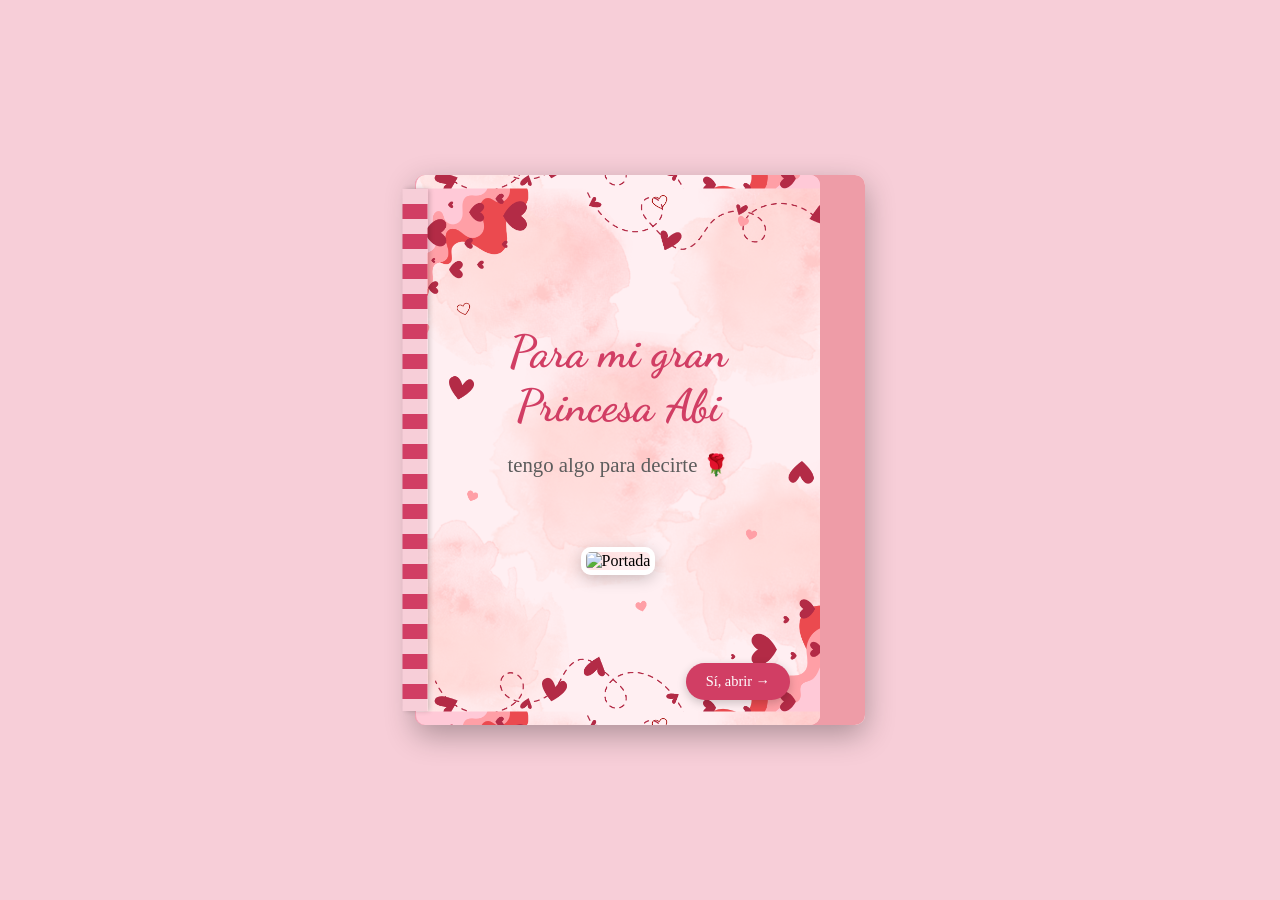
==== index.html @ c31b783d "fix github pages structure" ====
<!DOCTYPE html>
<html lang="es">
<head>
    <meta charset="UTF-8">
    <meta name="viewport" content="width=device-width, initial-scale=1.0">
    <title>Para ti ❤️</title>
    <link rel="stylesheet" href="style.css">
</head>

 <!--   



Contáctame:

    * Invitame un café
 https://buymeacoffee.com/alexx.dev

    * Portafolio Web
 https://alexxdev.vercel.app

    * Sigueme en tiktok
 https://www.tiktok.com/@alexx.dev?is_from_webapp=1&sender_device=pc 
 
    *Canal de WhatsApp
 https://whatsapp.com/channel/0029VazQEXq90x2vIdNkrH1p

 
 WhatsApp: +52 1 55 6628 1018

-->
<body>

    <video id="background-video" autoplay loop muted>
        <source src="video.mp4" type="video/mp4">
    </video>

    <div id="book" class="book">
        <div class="spiral"></div>
        <div class="back-cover"></div>

        <div id="p1" class="paper">
            <div class="front">
                <div id="f1" class="front-content">
                    <div class="page-main-content">
                        <h1>Para mi gran Princesa Abi</h1>
                        <p>tengo algo para decirte 🌹</p>
                        <img src="f1.png" alt="Portada" class="cover-image">
                    </div>
                    <button class="next-btn">Sí, abrir &rarr;</button>
                </div>
            </div>
            <div class="back">
                <div id="b1" class="back-content">
                    <div class="page-main-content">
                        <h2>Eres mi todo 🏠</h2>
                        <p>quiero que sepas que le doy gracias a Dios por haberme puesto en el camino a ti , xq tu eres esa persona que tanto soñe y que un dia amaria con todo mi corazón, Te amo y siempre lo hare </p>
                    </div>
                    <button class="prev-btn">&larr; Anterior</button>
                </div>
            </div>
        </div>

        <div id="p2" class="paper">
            <div class="front">
                <div id="f2" class="front-content">
                    <div class="page-main-content">
                        <img src="f2.png" alt="Foto Juntos 1" class="page-image">
                        <p style="margin-top:10px; margin-bottom: 20px;">Cada momento a tu lado es lo mejor que me ha pasado.</p>
                    </div>
                    <button class="next-btn">Siguiente &rarr;</button>
                </div>
            </div>
            <div class="back">
                <div id="b2" class="back-content">
                    <div class="page-main-content">
                        <img src="f3.png" alt="Foto Juntos 2" class="page-image">
                        <p style="margin-top:10px; margin-bottom: 20px;">Y cada sonrisa tuya ilumina mi alma.</p>
                    </div>
                    <button class="prev-btn">&larr; Anterior</button>
                </div>
            </div>
        </div>

        <div id="p3" class="paper">
            <div class="front">
                <div id="f3" class="front-content">
                    <div class="page-main-content">
                        <h2>tú ❤️</h2>
                        <p>Yo Bryan Samuel Te amare toda la vida y quiero construir ese futuro lindo contigo, tener nuestra familia xq tu eres mi vida entera  y mi razon de ser . Me enamore de una persona increible de mi princesa, cada beso , cada sonrisa , me encanta . </p>
                    </div>
                    <button class="next-btn">Siguiente &rarr;</button>
                </div>
            </div>
            <div class="back">
                <div id="b3" class="back-content">
                    <div class="page-main-content">
                        <h1>Te Amo Infinitamente</h1>
                        <p>Gracias por ser como eres , por cuidarme , por amarme y quiero ser todo para ti, me quiero casar contigo y lo lograremos . TE AMOOOOOO ABI , TE AMO MI AMORRR 💖</p>
                        <img src="f4.png" alt="Final" class="cover-image">
                    </div>
                    <button class="prev-btn">&larr; Volver</button>
                </div>
            </div>
        </div>  
    </div>

    <div id="lock-modal" class="hidden">
        <div class="modal-content">
            <div class="floating-hearts">💖</div>
            <div class="lock-icon">🔒✨</div>
            <h2>Acceso al Corazón</h2>
            <p>Un Juego jeje, ingresa nuestra fecha especial:</p>
            
            <input type="password" id="password-input"  autocomplete="off">
            
            <div class="modal-buttons">
                <button id="unlock-btn">Desbloquear ❤️</button>
                <button id="close-modal-btn">Cancelar</button>
            </div>
            <p id="error-message">Ups, esa no es la clave 1 oportunidad 💔</p>
        </div>
    </div>

    <script src="script.js"></script>
</body>

 <!-- 

Contáctame:

    * Invitame un café
 https://buymeacoffee.com/alexx.dev

    * Portafolio Web
 https://alexxdev.vercel.app

    * Sigueme en tiktok
 https://www.tiktok.com/@alexx.dev?is_from_webapp=1&sender_device=pc 
 
    *Canal de WhatsApp
 https://whatsapp.com/channel/0029VazQEXq90x2vIdNkrH1p

 
 WhatsApp: +52 1 55 6628 1018


 
-->


</html>
---- style.css ----
@import url('https://fonts.googleapis.com/css2?family=Dancing+Script:wght@700&display=swap');

* {
    margin: 0;
    padding: 0;
    box-sizing: border-box;
     
  cursor: url('1.png'), auto !important;
  
}

body {
    height: 100vh;
    display: flex;
    justify-content: center;
    align-items: center;
    font-family: 'Georgia', serif;
    background-color: #f7ced8; 
    overflow: hidden;
    position: relative;
}

#background-video {
    position: fixed; 
    right: 0;
    bottom: 0;
    min-width: 100%;
    min-height: 100%;
    width: auto;
    height: auto;
    z-index: -100;
    object-fit: cover; 
}

.book {
position: relative;
width: 450px;
height: 550px;
transition: transform 0.5s, box-shadow 0.5s; 
perspective: 2000px;
box-shadow: 0 10px 30px rgba(0,0,0,0.3);
border-radius: 10px;
background-color: #fff8f8;
z-index: 1;
}.book:hover {
transform: scale(1.02) rotateY(2deg); 
box-shadow: 0 15px 40px rgba(0,0,0,0.4); 
}

.spiral {
    position: absolute;
    width: 25px;
    height: 95%;
    top: 2.5%;
    left: 0;
    transform: translateX(-50%);
    background: repeating-linear-gradient(to bottom, #f7ced8, #f7ced8 15px, #d13e64 15px, #d13e64 30px);
    z-index: 100;
    box-shadow: 2px 0 5px rgba(0,0,0,0.2);
}

.back-cover {
    position: absolute;
    width: 100%;
    height: 100%;
    top: 0;
    left: 0;
    background-color: #ee9ca7; 
    border-radius: 10px 10px 10px 10px;
    border-left: 1px solid #d13e64;
    z-index: -1;
}

.paper {
    position: absolute;
    width: 100%;
    height: 100%;
    top: 0;
    left: 0;
    transform-style: preserve-3d;
    transform-origin: left;
    transition: transform 0.6s ease-in-out;
}

.paper.flipped {
    transform: rotateY(-180deg);
}

.front,
.back {
    position: absolute;
    width: 90%;
    height: 100%;
    top: 0;
    left: 0;
    border-left: 1px solid #f2a2b4;
    border-radius: 10px 10px 10px 10px;
    display: flex;
    justify-content: center;
    align-items: center;
    backface-visibility: hidden;
    background-image: url('code.png');
    background-repeat: repeat; 
    background-size: contain; 
    background-position: center;
}

.front { z-index: 1; }
.back { z-index: 0; transform: rotateY(180deg); }

.front-content,
.back-content {
    width: 100%;
    height: 100%;
    display: flex;
    flex-direction: column;
    justify-content: center;
    align-items: center;
    text-align: center;
    padding: 30px;
    position: relative;
}



h1, h2 {
    font-family: 'Dancing Script', cursive;
    color: #d13e64;
    font-size: 2.8rem;
    margin-bottom: 15px;
}

h2 { font-size: 2.5rem; }

p {
    color: #5c5c5c;
    line-height: 1.6; /* 1rem * 1.6 = 16px -> 25.6px en el fondo */
    font-size: 1.3rem;
    padding: 0 20px;
    margin-bottom: 70px;
}

.page-image, .cover-image {
    transition: transform 0.3s ease-in-out, box-shadow 0.3s ease-in-out;
}

.page-image:hover, .cover-image:hover {
    transform: scale(1.05) rotate(2deg);
    box-shadow: 0 8px 25px rgba(0,0,0,0.3);
}

.page-image {
    max-width: 100%;
    max-height: 100%;
    object-fit: contain;
    background: white;
    border: 8px solid white;
    border-radius: 3px;
    box-shadow: 0 5px 15px rgba(0,0,0,0.25);
}

.cover-image {
    width: 85%;
    border-radius: 10px;
    margin-top: -55px;
    border: 5px solid white;
    box-shadow: 0 4px 15px rgba(0,0,0,0.2);
}

.next-btn,
.prev-btn {
    position: absolute;
    bottom: 25px;
    background-color: #d13e64;
    color: white;
    border: none;
    padding: 10px 20px;
    border-radius: 20px;
    cursor: pointer;
    font-family: 'Georgia', serif;
    font-size: 0.9rem;
    box-shadow: 0 3px 10px rgba(0,0,0,0.2);
    transition: background-color 0.3s, transform 0.2s;
    z-index: 2001;
}

.next-btn:hover,
.prev-btn:hover {
    background-color: #a82d4f;
    transform: translateY(-2px);
}

.next-btn { right: 30px; }
.prev-btn { left: 30px; }


#lock-modal {
    position: fixed;
    top: 0;
    left: 0;
    width: 100%;
    height: 100%;
    background-color: rgba(68, 12, 28, 0.7); /* Fondo más oscuro y rojizo */
    backdrop-filter: blur(8px); 
    display: flex;
    justify-content: center;
    align-items: center;
    z-index: 9999;
    opacity: 0;
    pointer-events: none;
    transition: opacity 0.4s ease;
}

#lock-modal.show {
    opacity: 1;
    pointer-events: auto;
}

.modal-content {
    background: linear-gradient(145deg, #fff0f5, #ffe6eb);
    padding: 45px 30px;
    border-radius: 30px; /* Bordes muy redondos */
    text-align: center;
    border: 4px solid #ffb7c5; /* Borde rosa pastel */
    box-shadow: 0 20px 60px rgba(209, 62, 100, 0.4), inset 0 0 20px #fff;
    width: 450px; /* MÁS GRANDE */
    max-width: 90%;
    position: relative;
    transform: scale(0.8) translateY(20px);
    transition: all 0.4s cubic-bezier(0.175, 0.885, 0.32, 1.275); /* Efecto rebote suave */
}

#lock-modal.show .modal-content {
    transform: scale(1) translateY(0);
}

.lock-icon {
    font-size: 70px; /* Ícono más grande */
    margin-bottom: 15px;
    filter: drop-shadow(0 5px 5px rgba(0,0,0,0.1));
    animation: float 3s ease-in-out infinite;
}

/* Animación flotante para el candado */
@keyframes float {
    0%, 100% { transform: translateY(0); }
    50% { transform: translateY(-10px); }
}

.modal-content h2 {
    color: #d13e64;
    font-family: 'Dancing Script', cursive;
    font-size: 2.5rem;
    margin-bottom: 10px;
    text-shadow: 1px 1px 2px rgba(255, 255, 255, 0.8);
}

.modal-content p {
    font-size: 1.1rem;
    color: #884a5c;
    margin-bottom: 25px;
    line-height: 1.4;
    padding: 0;
}

.modal-content input {
    width: 80%;
    padding: 15px;
    margin-bottom: 20px;
    border: 2px solid #ffcad4;
    border-radius: 50px; /* Input tipo píldora */
    text-align: center;
    font-size: 1.3rem;
    outline: none;
    color: #d13e64;
    background-color: #fff;
    box-shadow: inset 0 2px 5px rgba(0,0,0,0.05);
    transition: all 0.3s;
}

.modal-content input:focus {
    border-color: #d13e64;
    box-shadow: 0 0 10px rgba(209, 62, 100, 0.2);
}

.modal-buttons {
    display: flex;
    justify-content: center;
    gap: 15px;
}

.modal-content button {
    border: none;
    padding: 12px 25px;
    border-radius: 50px;
    cursor: pointer;
    font-size: 1rem;
    font-weight: bold;
    transition: transform 0.2s, box-shadow 0.2s;
}

#unlock-btn {
    background: linear-gradient(to right, #d13e64, #ff6b81);
    color: white;
    box-shadow: 0 5px 15px rgba(209, 62, 100, 0.4);
}

#close-modal-btn {
    background-color: transparent;
    border: 2px solid #d13e64;
    color: #d13e64;
}

.modal-content button:hover {
    transform: translateY(-3px);
    box-shadow: 0 8px 20px rgba(0,0,0,0.15);
}

#error-message {
    color: #e74c3c;
    font-weight: bold;
    margin-top: 15px;
    display: none;
}

/* Animación de error (sacudida) */
.shake {
    animation: shake 0.5s;
    border-color: #e74c3c !important;
}

@keyframes shake {
    0% { transform: translateX(0); }
    25% { transform: translateX(-10px); }
    50% { transform: translateX(10px); }
    75% { transform: translateX(-10px); }
    100% { transform: translateX(0); }
}

/* Corazón flotante decorativo */
.floating-hearts {
    position: absolute;
    top: -20px;
    right: -20px;
    font-size: 40px;
    animation: float 4s ease-in-out infinite reverse;
}
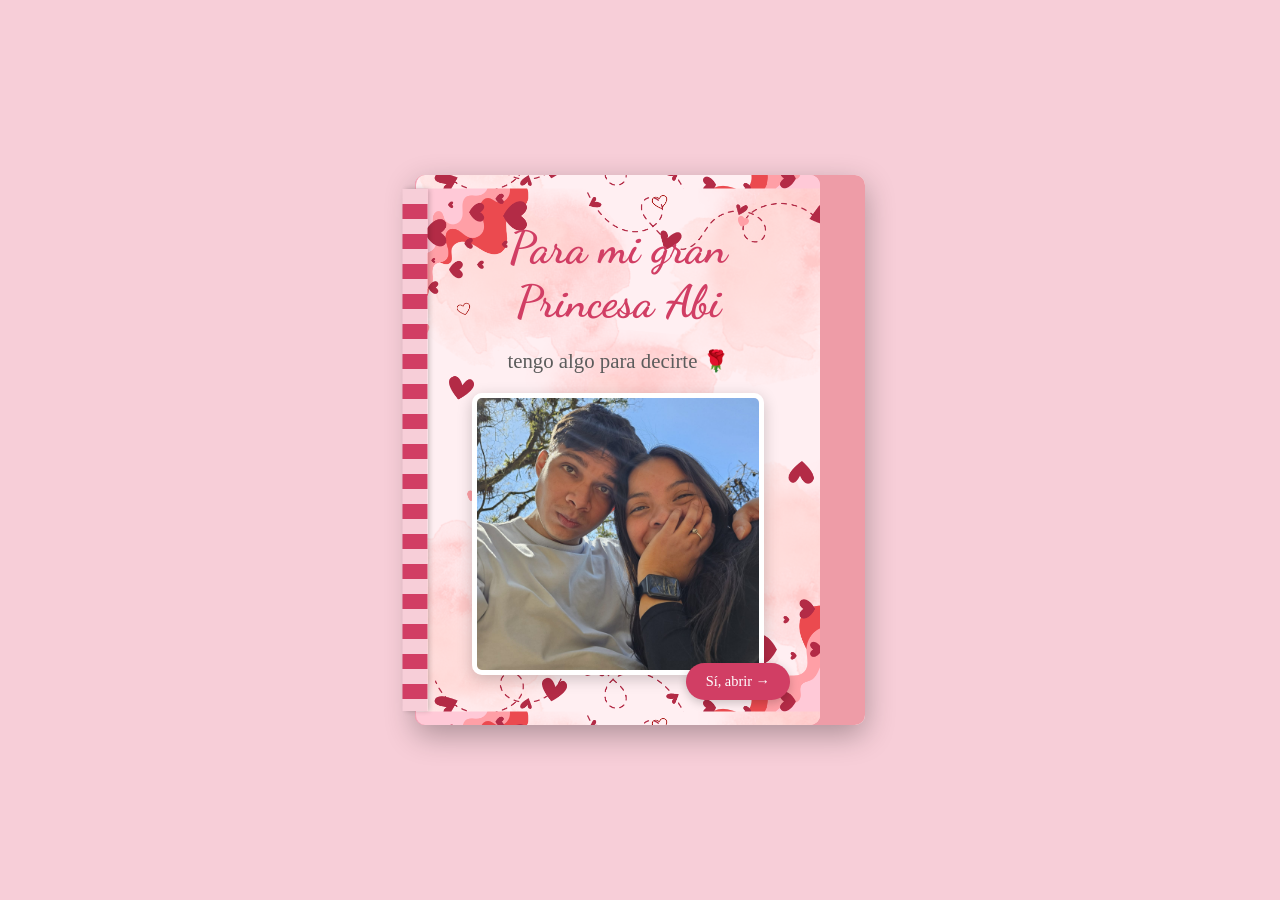
==== commit f36ea523: "actualizacion" ====
--- a/index.html
+++ b/index.html
@@ -45,7 +45,7 @@
                     <div class="page-main-content">
                         <h1>Para mi gran Princesa Abi</h1>
                         <p>tengo algo para decirte 🌹</p>
-                        <img src="f1.png" alt="Portada" class="cover-image">
+                        <img src="abi.png" alt="Portada" class="cover-image">
                     </div>
                     <button class="next-btn">Sí, abrir &rarr;</button>
                 </div>
